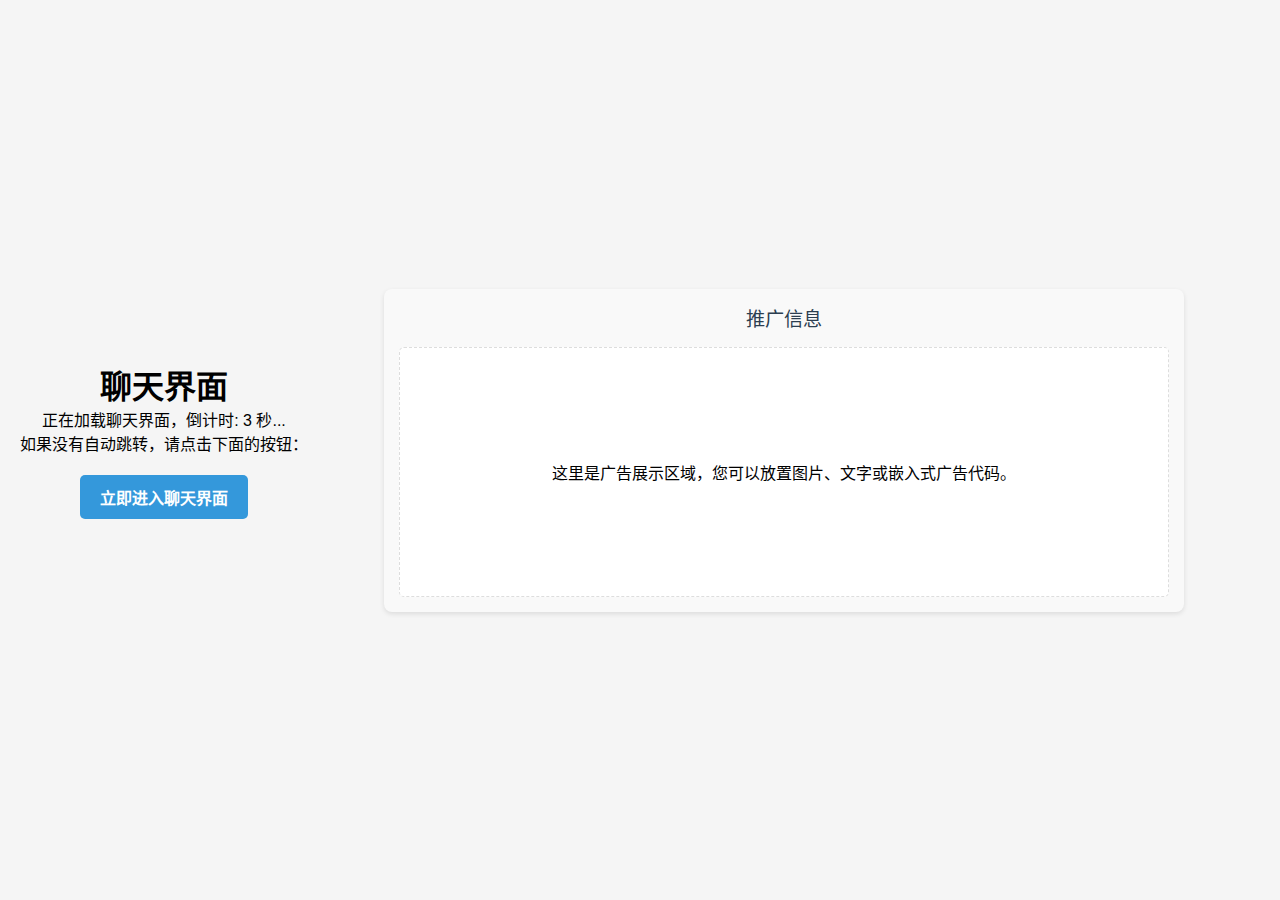
==== index.html @ 2b15f52d "Add files via upload" ====
<!DOCTYPE html>
<html lang="zh-CN">
<head>
    <meta charset="UTF-8">
    <meta name="viewport" content="width=device-width, initial-scale=1.0">
    <title>聊天界面</title>
    <link rel="stylesheet" href="chat-interface.css">
    <style>
        .redirect-container {
            text-align: center;
            margin-top: 30px;
            margin-bottom: 30px;
        }
        .redirect-button {
            display: inline-block;
            padding: 10px 20px;
            margin: 20px 0;
            background-color: #3498db;
            color: white;
            text-decoration: none;
            border-radius: 5px;
            font-weight: bold;
            transition: background-color 0.3s;
        }
        .redirect-button:hover {
            background-color: #2980b9;
        }
        /* 广告区域样式 */
        .ad-container {
            width: 100%;
            max-width: 800px;
            margin: 20px auto;
            padding: 15px;
            background-color: #f9f9f9;
            border-radius: 8px;
            box-shadow: 0 2px 5px rgba(0,0,0,0.1);
        }
        .ad-title {
            text-align: center;
            color: #2c3e50;
            margin-bottom: 15px;
            font-size: 1.2em;
        }
        .ad-content {
            display: flex;
            justify-content: center;
            align-items: center;
            min-height: 250px;
            background-color: #fff;
            border-radius: 5px;
            border: 1px dashed #ddd;
            padding: 10px;
        }
        /* 倒计时样式 */
        .countdown {
            font-size: 1.2em;
            color: #e74c3c;
            font-weight: bold;
            margin: 10px 0;
        }
    </style>
    <!-- 自动重定向到chat-interface.html -->
    <script>
        window.onload = function() {
            // 设置3秒倒计时
            let countDown = 3;
            const countdownElement = document.getElementById('countdown');
            
            // 更新倒计时显示
            const updateCountdown = function() {
                countdownElement.textContent = countDown;
                countDown--;
                
                if (countDown < 0) {
                    // 3秒后自动重定向
                    window.location.href = 'chat-interface.html';
                } else {
                    setTimeout(updateCountdown, 1000);
                }
            };
            
            // 开始倒计时
            updateCountdown();
        }
    </script>
</head>
<body>
    <div class="redirect-container">
        <h1>聊天界面</h1>
        <p>正在加载聊天界面，倒计时: <span id="countdown">3</span> 秒...</p>
        <p>如果没有自动跳转，请点击下面的按钮：</p>
        <a href="chat-interface.html" class="redirect-button">立即进入聊天界面</a>
    </div>
    
    <!-- 广告展示区域 -->
    <div class="ad-container">
        <div class="ad-title">推广信息</div>
        <div class="ad-content">
            <!-- 在此处放置您的广告内容 -->
            <p>这里是广告展示区域，您可以放置图片、文字或嵌入式广告代码。</p>
        </div>
    </div>
</body>
</html>
---- chat-interface.css ----
* {
    margin: 0;
    padding: 0;
    box-sizing: border-box;
    font-family: 'Arial', sans-serif;
}

body {
    background-color: #f5f5f5;
    display: flex;
    justify-content: center;
    align-items: center;
    min-height: 100vh;
    padding: 20px;
}

/* 应用容器 */
.app-container {
    display: flex;
    width: 100%;
    max-width: 1400px;
    height: 80vh;
    background-color: #fff;
    border-radius: 10px;
    box-shadow: 0 5px 15px rgba(0, 0, 0, 0.1);
    overflow: hidden;
}

/* 对话列表侧边栏 */
.conversations-sidebar {
    width: 80px;
    background-color: #2c3e50;
    color: white;
    position: relative;
    transition: width 0.3s ease;
    overflow: hidden;
}

.conversations-sidebar.expanded {
    width: 250px;
}

.sidebar-header {
    padding: 15px;
    display: flex;
    justify-content: space-between;
    align-items: center;
    border-bottom: 1px solid #34495e;
}

.sidebar-header h3 {
    display: none;
    margin: 0;
}

.conversations-sidebar.expanded .sidebar-header h3 {
    display: block;
}

.conversations-list {
    overflow-y: auto;
    height: calc(100% - 60px);
}

.conversation-item {
    display: flex;
    align-items: center;
    padding: 10px 15px;
    cursor: pointer;
    transition: background-color 0.2s;
    border-bottom: 1px solid #34495e;
    position: relative;
}

.conversation-item:hover {
    background-color: #34495e;
}

.conversation-item.active {
    background-color: #3498db;
}

.conversation-avatar {
    width: 50px;
    height: 50px;
    border-radius: 50%;
    object-fit: cover;
    border: 2px solid #fff;
}

.conversation-info {
    margin-left: 10px;
    display: none;
    white-space: nowrap;
    overflow: hidden;
    text-overflow: ellipsis;
    flex: 1;
}

.conversations-sidebar.expanded .conversation-info {
    display: block;
}

.conversation-name {
    font-weight: bold;
    font-size: 16px;
}

.conversation-note {
    font-size: 12px;
    color: #ecf0f1;
    margin-top: 3px;
}

.sidebar-toggle {
    position: absolute;
    right: 0;
    top: 50%;
    transform: translateY(-50%);
    width: 20px;
    height: 40px;
    background-color: #34495e;
    display: flex;
    justify-content: center;
    align-items: center;
    cursor: pointer;
    border-top-left-radius: 5px;
    border-bottom-left-radius: 5px;
}

.toggle-icon {
    color: white;
    transition: transform 0.3s;
}

.conversations-sidebar.expanded .toggle-icon {
    transform: rotate(180deg);
}

/* 聊天容器 */
.chat-container {
    flex: 1;
    display: flex;
    position: relative;
    background-color: #fff;
}

/* 对话详情面板 */
.conversation-details {
    position: absolute;
    top: 0;
    left: 0;
    width: 100%;
    height: 100%;
    background-color: #fff;
    z-index: 10;
    display: none;
    flex-direction: column;
}

.details-header {
    padding: 15px;
    background-color: #f0f2f5;
    display: flex;
    align-items: center;
    border-bottom: 1px solid #e0e0e0;
}

.back-button {
    background: none;
    border: none;
    color: #3498db;
    cursor: pointer;
    font-size: 16px;
    margin-right: 15px;
}

.details-content {
    padding: 20px;
    display: flex;
    flex-direction: column;
    align-items: center;
    overflow-y: auto;
}

.avatar-container {
    display: flex;
    flex-direction: column;
    align-items: center;
    margin-bottom: 20px;
}

#details-avatar {
    width: 100px;
    height: 100px;
    border-radius: 50%;
    object-fit: cover;
    margin-bottom: 10px;
    border: 3px solid #3498db;
}

.details-info {
    width: 100%;
    max-width: 400px;
}

.info-item {
    margin-bottom: 15px;
}

.info-item label {
    display: block;
    margin-bottom: 5px;
    color: #555;
    font-weight: bold;
}

.info-item input, 
.info-item textarea {
    width: 100%;
    padding: 10px;
    border: 1px solid #ddd;
    border-radius: 5px;
    font-size: 14px;
}

/* 设置面板样式 */
.settings-panel {
    width: 300px;
    background-color: #f0f2f5;
    padding: 20px;
    border-right: 1px solid #e0e0e0;
    overflow-y: auto;
}

.settings-panel h3 {
    margin-bottom: 20px;
    color: #333;
    text-align: center;
}

.setting-item {
    margin-bottom: 15px;
}

.setting-item label {
    display: block;
    margin-bottom: 5px;
    color: #555;
    font-weight: bold;
}

.setting-item input {
    width: 100%;
    padding: 10px;
    border: 1px solid #ddd;
    border-radius: 5px;
    font-size: 14px;
}

#apply-settings {
    width: 100%;
    padding: 10px;
    background-color: #4CAF50;
    color: white;
    border: none;
    border-radius: 5px;
    cursor: pointer;
    font-size: 16px;
    margin-top: 10px;
    transition: background-color 0.3s;
}

#apply-settings:hover {
    background-color: #45a049;
}

/* 聊天区域样式 */
.chat-area {
    flex: 1;
    display: flex;
    flex-direction: column;
    background-color: #fff;
    position: relative;
}

/* 聊天头部 */
.chat-header {
    padding: 10px 15px;
    background-color: #f0f2f5;
    border-bottom: 1px solid #e0e0e0;
    display: flex;
    justify-content: space-between;
    align-items: center;
}

.current-conversation-info {
    display: flex;
    align-items: center;
}

#current-avatar {
    width: 40px;
    height: 40px;
    border-radius: 50%;
    object-fit: cover;
    margin-right: 10px;
}

#current-name {
    font-weight: bold;
    font-size: 16px;
}

.chat-header-actions {
    display: flex;
    align-items: center;
    position: relative;
}

.message-actions-dropdown {
    position: absolute;
    top: 100%;
    right: 0;
    background-color: white;
    border: 1px solid #e0e0e0;
    border-radius: 5px;
    box-shadow: 0 3px 10px rgba(0, 0, 0, 0.1);
    z-index: 5;
    min-width: 150px;
    display: none;
}

.message-actions-dropdown.show {
    display: block;
}

.dropdown-item {
    padding: 10px 15px;
    cursor: pointer;
    transition: background-color 0.2s;
}

.dropdown-item:hover {
    background-color: #f5f5f5;
}

.chat-messages {
    flex: 1;
    padding: 20px;
    overflow-y: auto;
    background-color: #e5ddd5;
    background-image: url("data:image/svg+xml,%3Csvg width='100' height='100' viewBox='0 0 100 100' xmlns='http://www.w3.org/2000/svg'%3E%3Cpath d='M11 18c3.866 0 7-3.134 7-7s-3.134-7-7-7-7 3.134-7 7 3.134 7 7 7zm48 25c3.866 0 7-3.134 7-7s-3.134-7-7-7-7 3.134-7 7 3.134 7 7 7zm-43-7c1.657 0 3-1.343 3-3s-1.343-3-3-3-3 1.343-3 3 1.343 3 3 3zm63 31c1.657 0 3-1.343 3-3s-1.343-3-3-3-3 1.343-3 3 1.343 3 3 3zM34 90c1.657 0 3-1.343 3-3s-1.343-3-3-3-3 1.343-3 3 1.343 3 3 3zm56-76c1.657 0 3-1.343 3-3s-1.343-3-3-3-3 1.343-3 3 1.343 3 3 3zM12 86c2.21 0 4-1.79 4-4s-1.79-4-4-4-4 1.79-4 4 1.79 4 4 4zm28-65c2.21 0 4-1.79 4-4s-1.79-4-4-4-4 1.79-4 4 1.79 4 4 4zm23-11c2.76 0 5-2.24 5-5s-2.24-5-5-5-5 2.24-5 5 2.24 5 5 5zm-6 60c2.21 0 4-1.79 4-4s-1.79-4-4-4-4 1.79-4 4 1.79 4 4 4zm29 22c2.76 0 5-2.24 5-5s-2.24-5-5-5-5 2.24-5 5 2.24 5 5 5zM32 63c2.76 0 5-2.24 5-5s-2.24-5-5-5-5 2.24-5 5 2.24 5 5 5zm57-13c2.76 0 5-2.24 5-5s-2.24-5-5-5-5 2.24-5 5 2.24 5 5 5zm-9-21c1.105 0 2-.895 2-2s-.895-2-2-2-2 .895-2 2 .895 2 2 2zM60 91c1.105 0 2-.895 2-2s-.895-2-2-2-2 .895-2 2 .895 2 2 2zM35 41c1.105 0 2-.895 2-2s-.895-2-2-2-2 .895-2 2 .895 2 2 2zM12 60c1.105 0 2-.895 2-2s-.895-2-2-2-2 .895-2 2 .895 2 2 2z' fill='%23bbb' fill-opacity='0.1' fill-rule='evenodd'/%3E%3C/svg%3E");
}

.message {
    max-width: 70%;
    margin-bottom: 15px;
    padding: 10px 15px;
    border-radius: 10px;
    position: relative;
    word-wrap: break-word;
    animation: fadeIn 0.3s ease;
    transition: background-color 0.2s;
}

.message.selectable {
    cursor: pointer;
}

.message.selectable:hover {
    opacity: 0.9;
}

.message.selected {
    border: 2px solid #3498db;
}

.message-checkbox {
    position: absolute;
    top: 10px;
    right: 10px;
    display: none;
    width: 20px;
    height: 20px;
}

.message.selectable .message-checkbox {
    display: block;
}

@keyframes fadeIn {
    from { opacity: 0; transform: translateY(10px); }
    to { opacity: 1; transform: translateY(0); }
}

.message-sent {
    background-color: #dcf8c6;
    margin-left: auto;
    border-bottom-right-radius: 0;
}

.message-received {
    background-color: #fff;
    margin-right: auto;
    border-bottom-left-radius: 0;
}

.message-time {
    font-size: 12px;
    color: #999;
    margin-top: 5px;
    text-align: right;
}

.message-selection-toolbar {
    display: none;
    padding: 10px 15px;
    background-color: #f0f2f5;
    border-top: 1px solid #e0e0e0;
    align-items: center;
    justify-content: space-between;
}

.message-selection-toolbar.show {
    display: flex;
}

#selected-count {
    font-size: 14px;
    color: #555;
}

.chat-input-container {
    display: flex;
    padding: 15px;
    background-color: #f0f2f5;
    border-top: 1px solid #e0e0e0;
}

#message-input {
    flex: 1;
    padding: 12px 15px;
    border: 1px solid #ddd;
    border-radius: 20px;
    resize: none;
    font-size: 16px;
    outline: none;
    transition: border-color 0.3s;
}

#message-input:focus {
    border-color: #4CAF50;
}

#send-button {
    width: 80px;
    margin-left: 10px;
    background-color: #4CAF50;
    color: white;
    border: none;
    border-radius: 20px;
    cursor: pointer;
    font-size: 16px;
    transition: background-color 0.3s;
}

#send-button:hover {
    background-color: #45a049;
}

/* 按钮样式 */
.icon-button {
    background: none;
    border: none;
    font-size: 20px;
    cursor: pointer;
    color: white;
    width: 30px;
    height: 30px;
    display: flex;
    justify-content: center;
    align-items: center;
    border-radius: 50%;
    transition: background-color 0.2s;
    margin-left: 10px;
}

.icon-button:hover {
    background-color: rgba(255, 255, 255, 0.2);
}

#view-details-btn, #message-actions-btn {
    color: #555;
}

#view-details-btn:hover, #message-actions-btn:hover {
    background-color: rgba(0, 0, 0, 0.1);
}

.small-button {
    padding: 5px 10px;
    background-color: #3498db;
    color: white;
    border: none;
    border-radius: 3px;
    cursor: pointer;
    font-size: 14px;
    margin-top: 5px;
    margin-left: 5px;
}

.small-button:hover {
    background-color: #2980b9;
}

.primary-button {
    padding: 10px 20px;
    background-color: #3498db;
    color: white;
    border: none;
    border-radius: 5px;
    cursor: pointer;
    font-size: 16px;
    margin-top: 15px;
    width: 100%;
    max-width: 400px;
}

.primary-button:hover {
    background-color: #2980b9;
}

.secondary-button {
    padding: 10px 20px;
    background-color: #95a5a6;
    color: white;
    border: none;
    border-radius: 5px;
    cursor: pointer;
    font-size: 16px;
    margin-top: 10px;
    width: 100%;
    max-width: 400px;
}

.secondary-button:hover {
    background-color: #7f8c8d;
}

.danger-button {
    padding: 10px 20px;
    background-color: #e74c3c;
    color: white;
    border: none;
    border-radius: 5px;
    cursor: pointer;
    font-size: 16px;
    margin-top: 15px;
    width: 100%;
    max-width: 400px;
}

.danger-button:hover {
    background-color: #c0392b;
}

.small-button.danger-button {
    background-color: #e74c3c;
    margin-top: 0;
}

.small-button.danger-button:hover {
    background-color: #c0392b;
}

/* 模态框样式 */
.modal {
    display: none;
    position: fixed;
    top: 0;
    left: 0;
    width: 100%;
    height: 100%;
    background-color: rgba(0, 0, 0, 0.5);
    z-index: 100;
    justify-content: center;
    align-items: center;
}

.modal-content {
    background-color: white;
    border-radius: 10px;
    width: 90%;
    max-width: 500px;
    max-height: 90vh;
    overflow-y: auto;
    box-shadow: 0 5px 15px rgba(0, 0, 0, 0.3);
}

.modal-header {
    padding: 15px;
    display: flex;
    justify-content: space-between;
    align-items: center;
    border-bottom: 1px solid #e0e0e0;
}

.modal-header h3 {
    margin: 0;
}

.close-modal {
    font-size: 24px;
    cursor: pointer;
    color: #555;
}

.modal-body {
    padding: 20px;
}

.modal-footer {
    padding: 15px;
    display: flex;
    flex-direction: column;
    align-items: center;
    border-top: 1px solid #e0e0e0;
}

.form-group {
    margin-bottom: 20px;
}

.form-group label {
    display: block;
    margin-bottom: 5px;
    font-weight: bold;
    color: #555;
}

.avatar-preview {
    display: flex;
    flex-direction: column;
    align-items: center;
}

#new-avatar-preview {
    width: 80px;
    height: 80px;
    border-radius: 50%;
    object-fit: cover;
    margin-bottom: 10px;
    border: 2px solid #3498db;
}

/* 响应式设计 */
@media (max-width: 768px) {
    .app-container {
        flex-direction: column;
        height: 90vh;
    }
    
    .conversations-sidebar {
        width: 100%;
        height: 60px;
        display: flex;
        flex-direction: row;
    }
    
    .conversations-sidebar.expanded {
        height: 250px;
    }
    
    .sidebar-header {
        width: 60px;
        border-right: 1px solid #34495e;
        border-bottom: none;
    }
    
    .conversations-list {
        display: flex;
        flex-wrap: wrap;
        height: auto;
        width: calc(100% - 60px);
    }
    
    .conversation-item {
        width: 60px;
        height: 60px;
        justify-content: center;
        padding: 5px;
        border-right: 1px solid #34495e;
        border-bottom: none;
    }
    
    .conversation-avatar {
        width: 40px;
        height: 40px;
    }
    
    .conversations-sidebar.expanded .conversation-item {
        width: 100%;
        height: auto;
        justify-content: flex-start;
    }
    
    .sidebar-toggle {
        display: none;
    }
    
    .settings-panel {
        width: 100%;
        max-height: 40%;
        border-right: none;
        border-bottom: 1px solid #e0e0e0;
    }
    
    .message {
        max-width: 85%;
    }
    
    .message-selection-toolbar {
        flex-direction: column;
        align-items: stretch;
    }
    
    .message-selection-toolbar button {
        margin-top: 5px;
    }
    
    #selected-count {
        margin-bottom: 5px;
    }
}
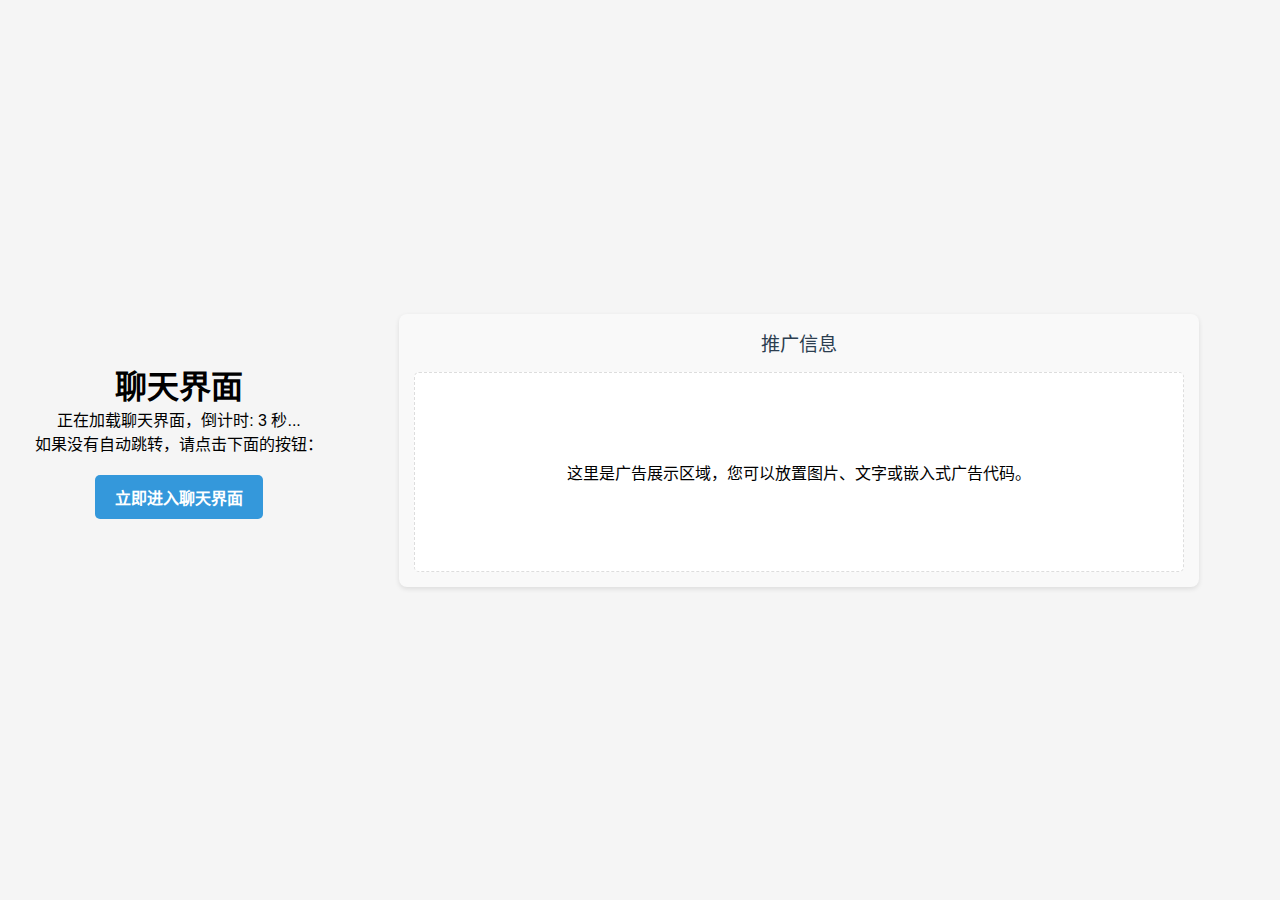
==== commit 26e79374: "Add files via upload" ====
--- a/index.html
+++ b/index.html
@@ -2,7 +2,7 @@
 <html lang="zh-CN">
 <head>
     <meta charset="UTF-8">
-    <meta name="viewport" content="width=device-width, initial-scale=1.0">
+    <meta name="viewport" content="width=device-width, initial-scale=1.0, maximum-scale=1.0, user-scalable=no">
     <title>聊天界面</title>
     <link rel="stylesheet" href="chat-interface.css">
     <style>
@@ -10,6 +10,7 @@
             text-align: center;
             margin-top: 30px;
             margin-bottom: 30px;
+            padding: 0 15px;
         }
         .redirect-button {
             display: inline-block;
@@ -34,6 +35,7 @@
             background-color: #f9f9f9;
             border-radius: 8px;
             box-shadow: 0 2px 5px rgba(0,0,0,0.1);
+            box-sizing: border-box;
         }
         .ad-title {
             text-align: center;
@@ -45,11 +47,13 @@
             display: flex;
             justify-content: center;
             align-items: center;
-            min-height: 250px;
+            min-height: 200px;
             background-color: #fff;
             border-radius: 5px;
             border: 1px dashed #ddd;
             padding: 10px;
+            flex-wrap: wrap;
+            text-align: center;
         }
         /* 倒计时样式 */
         .countdown {
@@ -58,8 +62,40 @@
             font-weight: bold;
             margin: 10px 0;
         }
+        
+        /* 响应式调整 */
+        @media (max-width: 768px) {
+            .ad-container {
+                max-width: 100%;
+                margin: 15px auto;
+                padding: 10px;
+            }
+            
+            .ad-content {
+                min-height: 150px;
+            }
+            
+            h1 {
+                font-size: 1.5em;
+            }
+            
+            .redirect-button {
+                width: 80%;
+                max-width: 300px;
+            }
+        }
+        
+        @media (max-width: 480px) {
+            .ad-content {
+                min-height: 120px;
+            }
+            
+            body {
+                padding: 10px;
+            }
+        }
     </style>
-    <!-- 自动重定向到chat-interface.html -->
+    <!-- 自动重定向到login.html -->
     <script>
         window.onload = function() {
             // 设置3秒倒计时
@@ -72,8 +108,8 @@
                 countDown--;
                 
                 if (countDown < 0) {
-                    // 3秒后自动重定向
-                    window.location.href = 'chat-interface.html';
+                    // 3秒后自动重定向到登录页面
+                    window.location.href = 'login.html';
                 } else {
                     setTimeout(updateCountdown, 1000);
                 }
@@ -89,7 +125,7 @@
         <h1>聊天界面</h1>
         <p>正在加载聊天界面，倒计时: <span id="countdown">3</span> 秒...</p>
         <p>如果没有自动跳转，请点击下面的按钮：</p>
-        <a href="chat-interface.html" class="redirect-button">立即进入聊天界面</a>
+        <a href="login.html" class="redirect-button">立即进入聊天界面</a>
     </div>
     
     <!-- 广告展示区域 -->
--- a/chat-interface.css
+++ b/chat-interface.css
@@ -34,6 +34,7 @@
     position: relative;
     transition: width 0.3s ease;
     overflow: hidden;
+    z-index: 10;
 }
 
 .conversations-sidebar.expanded {
@@ -663,35 +664,50 @@
     
     .conversations-sidebar {
         width: 100%;
-        height: 60px;
+        height: 70px;
+        overflow-x: auto;
         display: flex;
         flex-direction: row;
     }
     
     .conversations-sidebar.expanded {
-        height: 250px;
+        width: 100%;
+        height: auto;
+        max-height: 50vh;
+        flex-direction: column;
     }
     
     .sidebar-header {
-        width: 60px;
+        width: auto;
+        min-width: 120px;
+        border-bottom: none;
         border-right: 1px solid #34495e;
-        border-bottom: none;
     }
     
     .conversations-list {
         display: flex;
-        flex-wrap: wrap;
-        height: auto;
-        width: calc(100% - 60px);
+        height: 100%;
+        width: calc(100% - 120px);
+        overflow-x: auto;
+        overflow-y: hidden;
+    }
+    
+    .conversations-sidebar.expanded .conversations-list {
+        flex-direction: column;
+        overflow-y: auto;
+        overflow-x: hidden;
+        width: 100%;
+        height: calc(100% - 70px);
     }
     
     .conversation-item {
-        width: 60px;
-        height: 60px;
+        width: 70px;
+        height: 100%;
+        flex-direction: column;
         justify-content: center;
-        padding: 5px;
+        border-bottom: none;
         border-right: 1px solid #34495e;
-        border-bottom: none;
+        flex-shrink: 0;
     }
     
     .conversation-avatar {
@@ -699,14 +715,84 @@
         height: 40px;
     }
     
-    .conversations-sidebar.expanded .conversation-item {
+    .conversations-sidebar.expanded .conversation-info {
+        display: block;
+        margin-left: 0;
+        margin-top: 5px;
+        text-align: center;
+    }
+    
+    .conversation-info {
+        margin-left: 0;
+        margin-top: 5px;
+        text-align: center;
+        white-space: nowrap;
         width: 100%;
+    }
+    
+    .conversation-name {
+        font-size: 12px;
+    }
+    
+    .conversation-note {
+        display: none;
+    }
+    
+    .sidebar-toggle {
+        position: absolute;
+        bottom: 0;
+        right: 15px;
+        width: 30px;
+        height: 30px;
+        display: flex;
+        justify-content: center;
+        align-items: center;
+        background-color: #3498db;
+        color: white;
+        border-radius: 50%;
+        cursor: pointer;
+        z-index: 10;
+        transform: rotate(90deg);
+    }
+    
+    .conversations-sidebar.expanded .sidebar-toggle .toggle-icon {
+        transform: rotate(180deg);
+    }
+    
+    .toggle-icon {
+        display: inline-block;
+        transform: rotate(0deg);
+    }
+    
+    .chat-container {
+        width: 100%;
+        max-width: 100%;
+        height: calc(100% - 70px);
+    }
+    
+    .conversations-sidebar.expanded + .chat-container {
+        height: calc(100% - 50vh);
+    }
+    
+    .chat-area {
+        display: flex;
+        flex-direction: column;
+        width: 100%;
+        height: 100%;
+    }
+    
+    .chat-messages {
+        height: calc(100% - 120px);
+    }
+    
+    .chat-input-container {
         height: auto;
-        justify-content: flex-start;
-    }
-    
-    .sidebar-toggle {
-        display: none;
+        min-height: 80px;
+        padding: 10px;
+    }
+    
+    .chat-input-container textarea {
+        max-height: 80px;
     }
     
     .settings-panel {
@@ -732,4 +818,102 @@
     #selected-count {
         margin-bottom: 5px;
     }
+    
+    /* 模态框响应式调整 */
+    .modal-content {
+        width: 95%;
+        max-width: 95%;
+        max-height: 80vh;
+        overflow-y: auto;
+    }
+    
+    /* 对话详情面板响应式调整 */
+    .conversation-details {
+        width: 100%;
+        left: 0;
+    }
+    
+    .conversation-details .details-content {
+        padding: 10px;
+    }
+    
+    .avatar-container {
+        flex-direction: column;
+    }
+    
+    /* 触摸优化 */
+    button, .conversation-item, .dropdown-item, .icon-button {
+        min-height: 44px;
+        min-width: 44px;
+    }
+}
+
+/* 超小屏幕设备 */
+@media screen and (max-width: 480px) {
+    body {
+        padding: 0;
+    }
+    
+    .app-container {
+        border-radius: 0;
+        height: 100vh;
+        max-height: 100vh;
+    }
+    
+    .conversations-sidebar {
+        height: 60px;
+    }
+    
+    .chat-container {
+        height: calc(100% - 60px);
+    }
+    
+    .conversation-avatar {
+        width: 35px;
+        height: 35px;
+    }
+    
+    .conversation-item {
+        width: 60px;
+        padding: 5px;
+    }
+    
+    .sidebar-header {
+        min-width: 100px;
+        padding: 10px;
+    }
+    
+    .chat-header {
+        padding: 10px;
+    }
+    
+    .chat-input-container {
+        padding: 5px;
+        min-height: 70px;
+    }
+    
+    .message-bubble {
+        padding: 8px 12px;
+    }
+    
+    .form-group {
+        margin-bottom: 10px;
+    }
+    
+    /* 确保输入区域不会被键盘遮挡 */
+    .chat-input-container {
+        position: relative;
+        z-index: 5;
+    }
+}
+
+/* 响应式样式 */
+@media screen and (max-width: 1024px) {
+    .app-container {
+        height: 90vh;
+    }
+    
+    .settings-panel {
+        width: 40%;
+    }
 } 